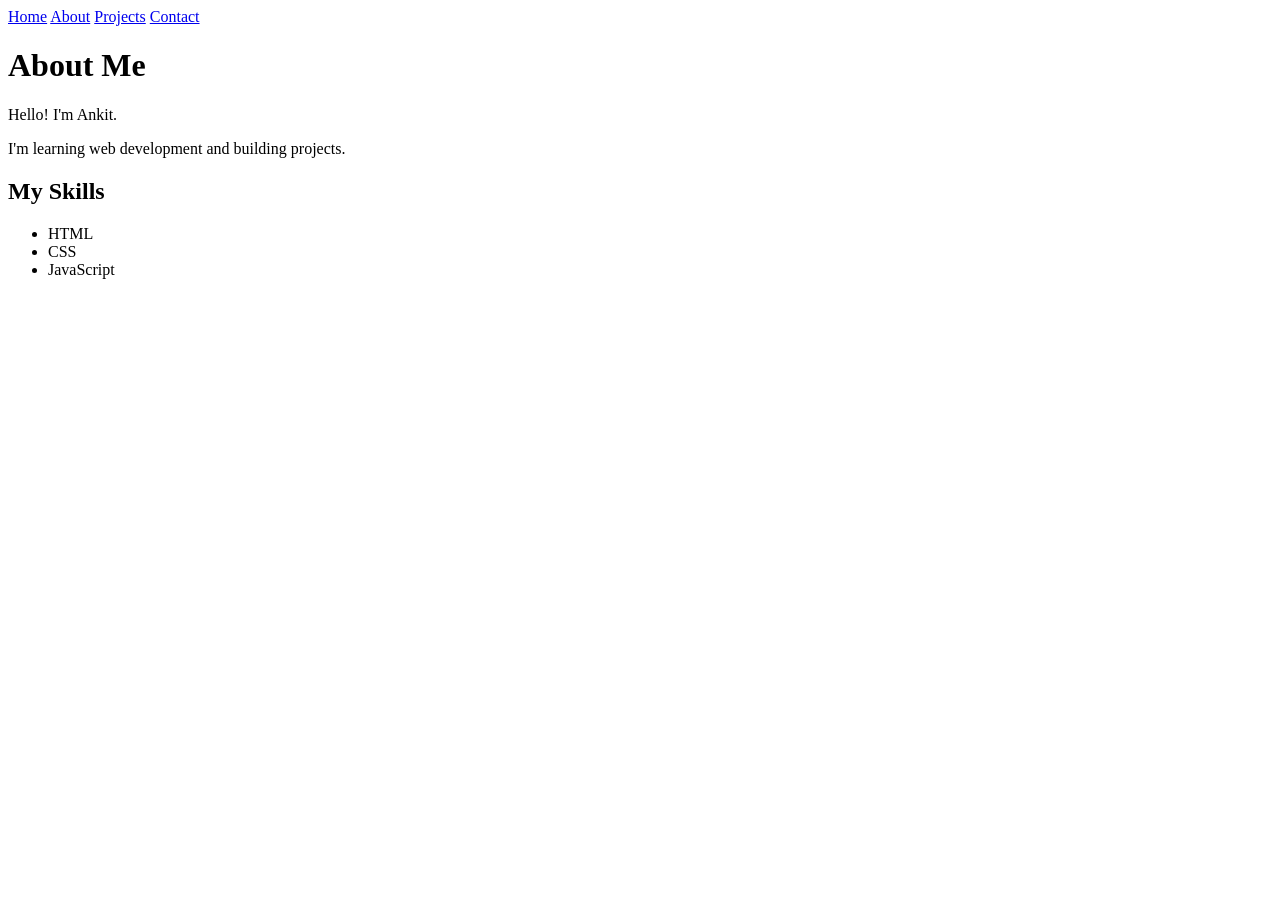
==== about.html @ 898d5a80 "Add about.html with personal information and skills" ====
<!DOCTYPE html>
<html lang="en">
<head>
  <meta charset="UTF-8">
  <meta name="viewport" content="width=device-width, initial-scale=1.0">
  <title>About Me | Ankit</title>
</head>
<body>
  <nav>
    <a href="index.html">Home</a>
    <a href="about.html">About</a>
    <a href="projects.html">Projects</a>
    <a href="contact.html">Contact</a>
  </nav>

  <main>
    <h1>About Me</h1>
    <p>Hello! I'm Ankit.</p>
    <p>I'm learning web development and building projects.</p>

    <h2>My Skills</h2>
    <ul>
      <li>HTML</li>
      <li>CSS</li>
      <li>JavaScript</li>
    </ul>
  </main>
</body>
</html>
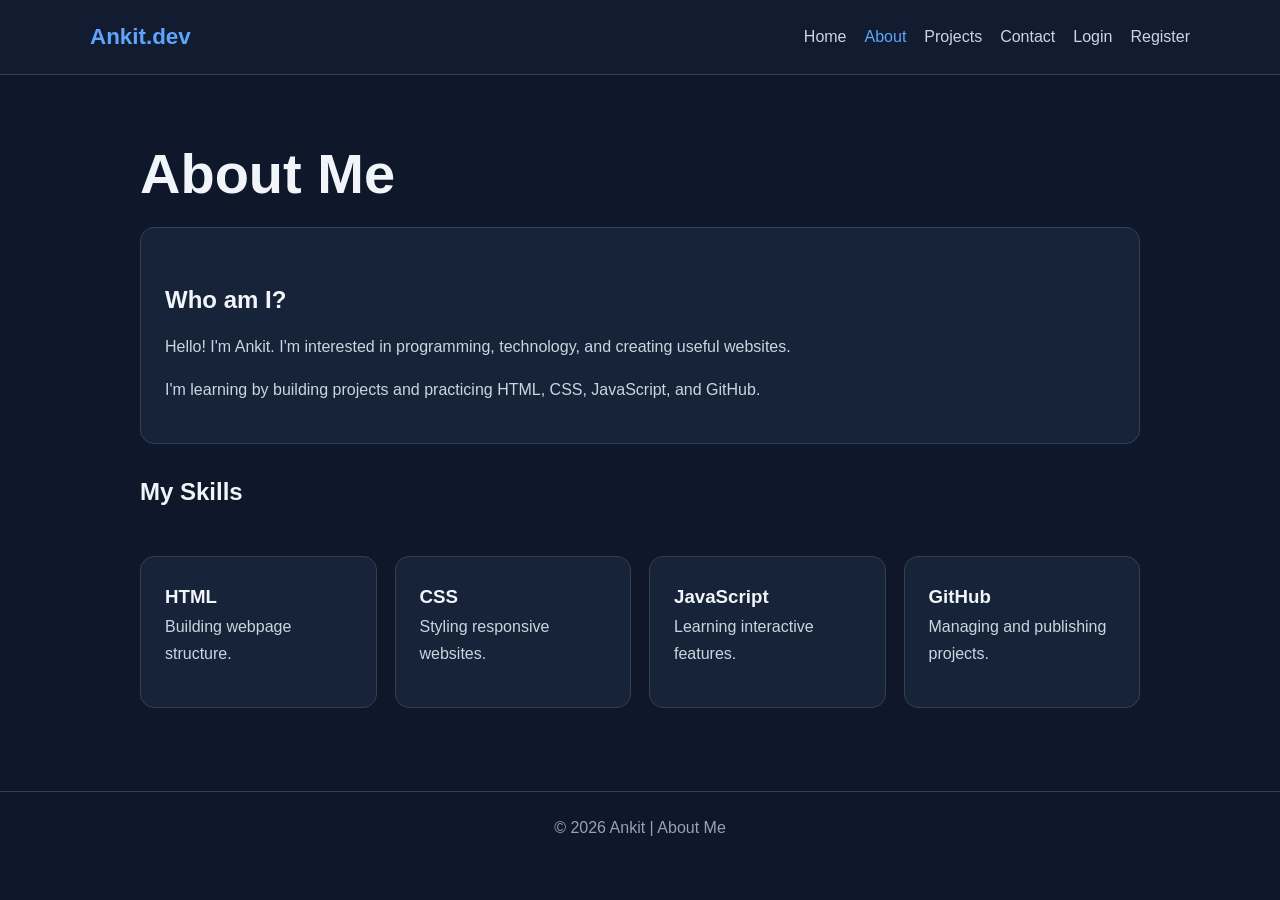
==== commit 3e7e3a5a: "Revamp About page layout and content Updated the structure and content of the About page, including " ====
--- a/about.html
+++ b/about.html
@@ -3,28 +3,48 @@
 <html lang="en">
 <head>
   <meta charset="UTF-8">
-  <meta name="viewport" content="width=device-width, initial-scale=1.0">
-  <title>About Me | Ankit</title>
+  <meta name="viewport" content="width=device-width, initial-scale=1">
+  <title>About | Ankit</title>
+  <link rel="stylesheet" href="style.css">
 </head>
 <body>
-  <nav>
-    <a href="index.html">Home</a>
-    <a href="about.html">About</a>
-    <a href="projects.html">Projects</a>
-    <a href="contact.html">Contact</a>
-  </nav>
+  <header>
+    <nav>
+      <a class="logo" href="index.html">Ankit.dev</a>
+      <ul class="nav-links">
+        <li><a href="index.html">Home</a></li>
+        <li><a class="active" href="about.html">About</a></li>
+        <li><a href="projects.html">Projects</a></li>
+        <li><a href="contact.html">Contact</a></li>
+        <li><a href="login.html">Login</a></li>
+        <li><a href="register.html">Register</a></li>
+      </ul>
+    </nav>
+  </header>
 
   <main>
     <h1>About Me</h1>
-    <p>Hello! I'm Ankit.</p>
-    <p>I'm learning web development and building projects.</p>
+    <div class="card">
+      <h2>Who am I?</h2>
+      <p>
+        Hello! I'm Ankit. I'm interested in programming,
+        technology, and creating useful websites.
+      </p>
+      <p>
+        I'm learning by building projects and practicing
+        HTML, CSS, JavaScript, and GitHub.
+      </p>
+    </div>
 
     <h2>My Skills</h2>
-    <ul>
-      <li>HTML</li>
-      <li>CSS</li>
-      <li>JavaScript</li>
-    </ul>
+    <div class="grid">
+      <div class="card"><h3>HTML</h3><p>Building webpage structure.</p></div>
+      <div class="card"><h3>CSS</h3><p>Styling responsive websites.</p></div>
+      <div class="card"><h3>JavaScript</h3><p>Learning interactive features.</p></div>
+      <div class="card"><h3>GitHub</h3><p>Managing and publishing projects.</p></div>
+    </div>
   </main>
+
+  <footer>© 2026 Ankit | About Me</footer>
 </body>
 </html>
--- a/style.css
+++ b/style.css
@@ -0,0 +1,148 @@
+
+* {
+  box-sizing: border-box;
+  margin: 0;
+  padding: 0;
+}
+
+body {
+  font-family: Arial, sans-serif;
+  background: #0f172a;
+  color: #f1f5f9;
+  line-height: 1.7;
+}
+
+a {
+  color: #93c5fd;
+  text-decoration: none;
+}
+
+header {
+  background: #111c31;
+  border-bottom: 1px solid #334155;
+  padding: 18px 5%;
+}
+
+nav {
+  max-width: 1100px;
+  margin: auto;
+  display: flex;
+  justify-content: space-between;
+  align-items: center;
+  gap: 18px;
+  flex-wrap: wrap;
+}
+
+.logo {
+  color: #60a5fa;
+  font-size: 1.4rem;
+  font-weight: bold;
+}
+
+.nav-links {
+  display: flex;
+  flex-wrap: wrap;
+  gap: 18px;
+  list-style: none;
+}
+
+.nav-links a {
+  color: #cbd5e1;
+}
+
+.nav-links a:hover,
+.nav-links a.active {
+  color: #60a5fa;
+}
+
+main {
+  width: min(1000px, 90%);
+  min-height: 75vh;
+  margin: 0 auto;
+  padding: 65px 0;
+}
+
+h1 {
+  font-size: clamp(2rem, 5vw, 3.5rem);
+  line-height: 1.2;
+  margin-bottom: 20px;
+}
+
+h2 {
+  margin: 28px 0 12px;
+}
+
+p {
+  color: #cbd5e1;
+  margin-bottom: 16px;
+}
+
+.card {
+  background: #172338;
+  border: 1px solid #334155;
+  border-radius: 14px;
+  padding: 24px;
+  margin: 18px 0;
+}
+
+.grid {
+  display: grid;
+  grid-template-columns: repeat(auto-fit, minmax(230px, 1fr));
+  gap: 18px;
+  margin-top: 25px;
+}
+
+.btn {
+  display: inline-block;
+  background: #2563eb;
+  color: white;
+  border: none;
+  border-radius: 8px;
+  padding: 12px 18px;
+  cursor: pointer;
+  font-size: 1rem;
+}
+
+.btn:hover {
+  background: #1d4ed8;
+}
+
+input, textarea {
+  display: block;
+  width: 100%;
+  margin: 8px 0 18px;
+  padding: 12px;
+  border: 1px solid #475569;
+  border-radius: 7px;
+  background: #0f172a;
+  color: white;
+  font: inherit;
+}
+
+label {
+  display: block;
+  color: #e2e8f0;
+}
+
+.form-card {
+  max-width: 460px;
+  margin: 0 auto;
+}
+
+footer {
+  text-align: center;
+  border-top: 1px solid #334155;
+  padding: 22px;
+  color: #94a3b8;
+}
+
+@media (max-width: 600px) {
+  nav {
+    flex-direction: column;
+  }
+
+  .nav-links {
+    justify-content: center;
+    gap: 12px;
+  }
+}
